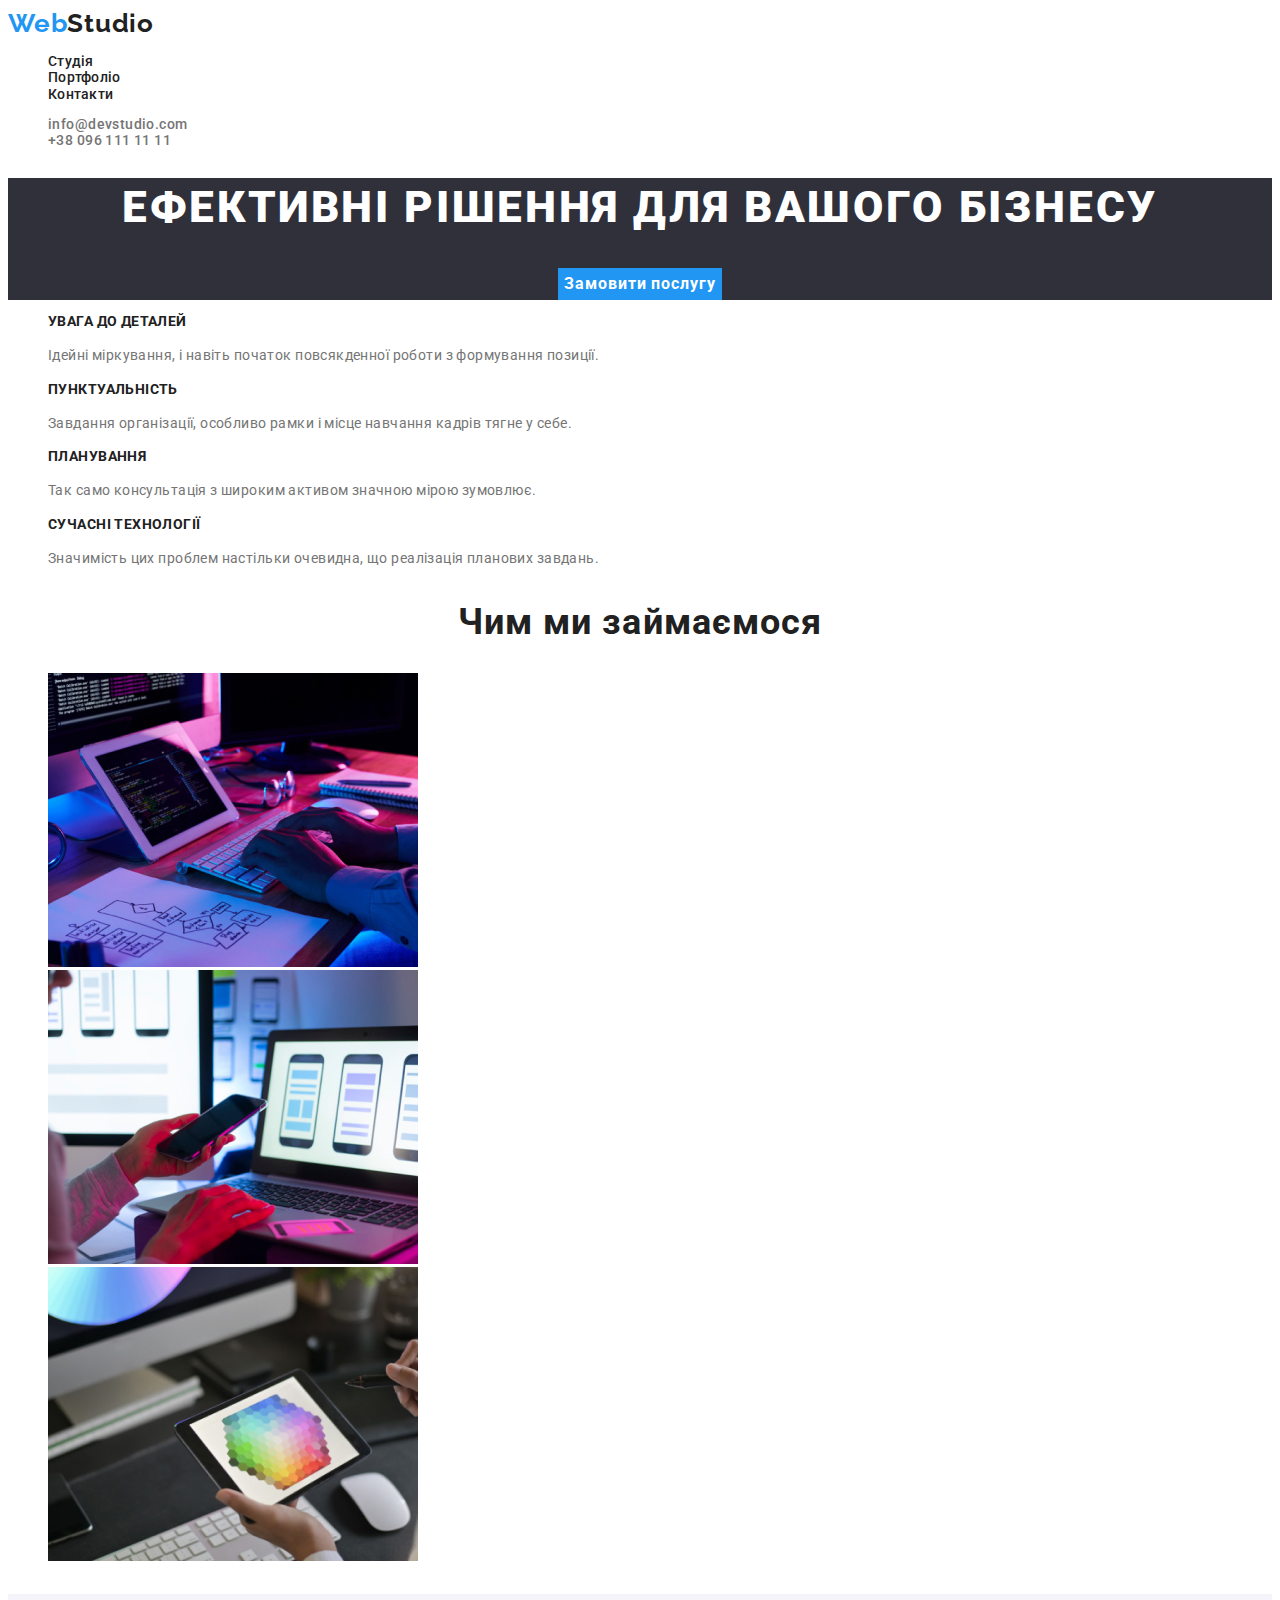
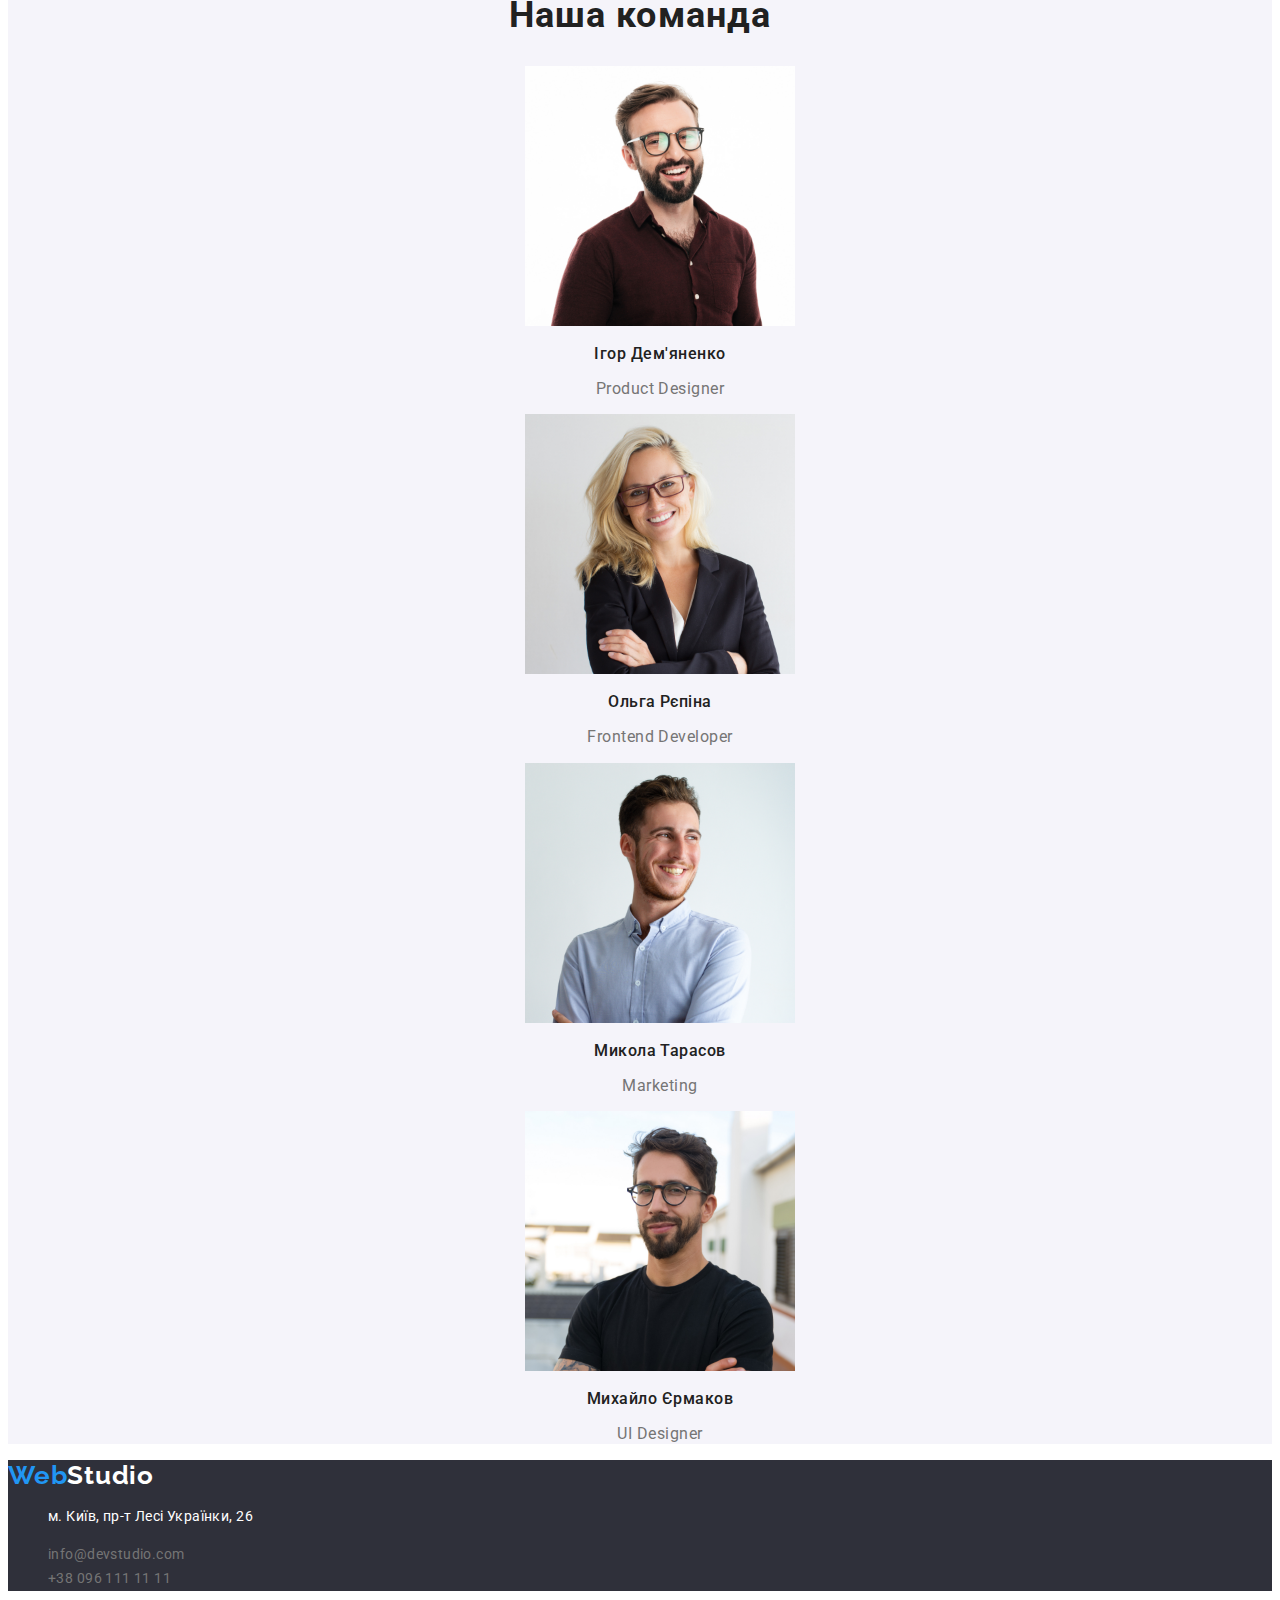
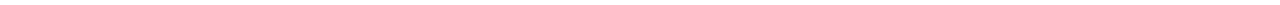
==== index.html @ a3931d2d "Create" ====
<!DOCTYPE html>
<html lang="uk">
  <head>
    <meta charset="UTF-8" />
    <meta http-equiv="X-UA-Compatible" content="IE=edge" />
    <meta name="viewport" content="width=device-width, initial-scale=1.0" />
    <title>Студія</title>
    <link rel="preconnect" href="https://fonts.googleapis.com" />
    <link rel="preconnect" href="https://fonts.gstatic.com" crossorigin />
    <link
      href="https://fonts.googleapis.com/css2?family=Raleway:wght@700&family=Roboto:wght@400;500;700&display=swap"
      rel="stylesheet"
    />
    <link rel="stylesheet" href="./css/styles.css" />
  </head>
  <body>
    <header>
      <a class="logo-link" href="/index.html">Web<span class="logo-header">Studio</span></a>
      <nav>
        <ul class="list">
          <li>
            <a class="link nav" href="./index.html">Студія</a>
          </li>
          <li>
            <a class="link nav" href="./portfolio.html">Портфоліо</a>
          </li>
          <li>
            <a class="link nav" href="#">Контакти</a>
          </li>
        </ul>
      </nav>
      <ul class="list">
        <li>
          <a class="link contacts-link" href="mailto:">info@devstudio.com</a>
        </li>
        <li>
          <a class="link contacts-link" href="tel:">+38 096 111 11 11</a>
        </li>
      </ul>
    </header>
    <main>
      <section class="hero">
        <h1 class="hero-tittle">Ефективні рішення для вашого бізнесу</h1>
        <button class="primary-button" type="button">Замовити послугу</button>
      </section>
      <section>
        <ul class="list">
          <li>
            <h2 class="features">УВАГА ДО ДЕТАЛЕЙ</h2>
            <p class="features-description">
              Ідейні міркування, і навіть початок повсякденної роботи з формування позиції.
            </p>
          </li>
          <li>
            <h2 class="features">ПУНКТУАЛЬНІСТЬ</h2>
            <p class="features-description">
              Завдання організації, особливо рамки і місце навчання кадрів тягне у себе.
            </p>
          </li>
          <li>
            <h2 class="features">ПЛАНУВАННЯ</h2>
            <p class="features-description">
              Так само консультація з широким активом значною мірою зумовлює.
            </p>
          </li>
          <li>
            <h2 class="features">СУЧАСНІ ТЕХНОЛОГІЇ</h2>
            <p class="features-description">
              Значимість цих проблем настільки очевидна, що реалізація планових завдань.
            </p>
          </li>
        </ul>
      </section>
      <section>
        <h2 class="preview">Чим ми займаємося</h2>
        <ul class="list">
          <li>
            <img src="./images/imgbox1.jpg" alt="typing on the keyboard" width="370" />
          </li>
          <li>
            <img src="./images/imgbox2.jpg" alt="phone vs pc comparison" width="370" />
          </li>
          <li>
            <img src="./images/imgbox3.jpg" alt="sketching on a tablet" width="370" />
          </li>
        </ul>
      </section>
      <section class="team">
        <h2 class="team-tittle">Наша команда</h2>
        <ul class="list profile">
          <li>
            <img src="./images/igordemyanenko.jpg" alt="Ігор Дем'яненко" width="270" />
            <h3 class="name">Ігор Дем'яненко</h3>
            <p class="speciality">Product Designer</p>
          </li>
          <li>
            <img src="./images/olgarepina.jpg" alt="Ольга Рєпіна" width="270" />
            <h3 class="name">Ольга Рєпіна</h3>
            <p class="speciality">Frontend Developer</p>
          </li>
          <li>
            <img src="./images/mykolatarasov.jpg" alt="Микола Тарасов" width="270" />
            <h3 class="name">Микола Тарасов</h3>
            <p class="speciality">Marketing</p>
          </li>
          <li>
            <img src="./images/myhailoyermakov.jpg" alt="Михайло Єрмаков" width="270" />
            <h3 class="name">Михайло Єрмаков</h3>
            <p class="speciality">UI Designer</p>
          </li>
        </ul>
      </section>
    </main>
    <footer class="footer">
      <a class="logo-link" href="/index.html">Web<span class="logo-footer">Studio</span></a>
      <address class="footer-adress">
        <ul class="list">
          <li><p class="adress">м. Київ, пр-т Лесі Українки, 26</p></li>
          <li>
            <a class="link footer-contacts" href="mailto:">info@devstudio.com</a>
          </li>
          <li>
            <a class="link footer-contacts" href="tel:">+38 096 111 11 11</a>
          </li>
        </ul>
      </address>
    </footer>
  </body>
</html>
---- css/styles.css ----
:root{
    --color-background-main:#FFFFFF;
    --color-background-secondary:#2F303A;
    --color-background-accent: #F5F4FA;
    --color-accent:#2196F3;
    --color-font-main:#212121;
    --color-font-secondary: #757575;
    --color-font-accent: #FFFFFF;
}

body{
    font-family: 'Roboto', sans-serif;
    font-size: 14px;
    text-transform: none;
    color: var(--color-font-main);
}

.footer {
    background-color: var(--color-background-secondary);
}


.logo-link {
    color: var(--color-accent);
    text-decoration: none;
    font-family: 'Raleway', sans-serif;
    font-size: 26px;
    line-height: 1.1923;
    font-weight: 700;
    letter-spacing: 0.03em;
}
.logo-header {
    color: var(--color-font-main);
    }

.logo-footer {
    color: var(--color-font-accent);}



.nav{color: var(--color-font-main);
    font-size: 14px;
    font-weight: 500;
    line-height: 1.17;
    letter-spacing: 0.02em;
}

.link{
    text-decoration: none;
}

.list {list-style: none;
text-transform: none;}

.link:hover {
    color: var(--color-accent);
}


.contacts-link {
    color: var(--color-font-secondary);
    font-size: 14px;
    font-weight: 500;
    line-height: 1.17;
    letter-spacing: 0.03em;
}

.footer-adress{font-style: normal;}

.footer-contacts{
    color: var(--color-font-secondary);
    line-height: 1.71;
    letter-spacing: 0.03em;

}
.adress {
    color: var(--color-font-accent);
    line-height: 1.71;
    letter-spacing: 0.03em;
}

.hero {
    background-color: var(--color-background-secondary);
    text-align: center;
    vertical-align: top;
    text-transform: uppercase;
}
.hero-tittle{
    color: var(--color-font-accent);
    font-size: 44px;
    line-height: 1.36;
    font-weight: 900;
    letter-spacing: 0.06em;   
}

.primary-button {
    font-family: inherit;
    background-color: var(--color-accent);
    color: var(--color-font-accent);
    border: none;
    font-size: 16px;
    font-weight: 700;
    line-height: 1.88;
    letter-spacing: 0.06em;
    cursor: pointer;
    }
.primary-button:hover {
    background-color: var(--color-accent);
    color: var(--color-font-accent);
    border: none;
}

.filter{
    font-family: inherit;
    background-color: var(--color-background-accent);
    color: var(--color-font-main);
    border:none;
    font-size: 16px;
    font-weight: 500;
    line-height: 1.66;
    letter-spacing: 0.03em;
    cursor: pointer;
}
.filter:hover {
    color: var(--color-background-accent);
    background-color: var(--color-accent);
    border: none;
}
.filter:focus {
    color: var(--color-background-accent);
    background-color: var(--color-accent);
    border: none;
}
.features{
    color: var(--color-font-main);
    font-size: 14px;
    font-weight: 700;
    line-height: 1.14;
    letter-spacing: 0.03em;
    text-transform: uppercase;

}
.features-description {
    color: var(--color-font-secondary);
    line-height: 1.71;
    letter-spacing: 0.03em;
}

.preview{
    font-size: 36px;
    font-weight: 700;
    line-height: 1.17;
    letter-spacing: 0.03em;
    text-align: center;
}
.case {
    color: var(--color-font-main);
    font-size: 18px;
    font-weight: 700;
    line-height: 2;
    letter-spacing: 0.03em;
}
.case-type {
    color: var(--color-font-secondary);
    font-size: 16px;
    line-height: 1.875;
    letter-spacing: 0.03em;
    }


.team{
    background-color: var(--color-background-accent);
    text-align: center;
    vertical-align: top;
    text-transform: uppercase;
    }
.team-tittle {
    font-size: 36px;
    line-height: 1.17;
    font-weight: 700;
    letter-spacing: 0.03em;
    text-transform: none;
}
.name {
    color: var(--color-font-main);
    font-size: 16px;
    font-weight: 500;
    line-height: 1.17;
    letter-spacing: 0.03em;
    text-align: center;
}
.speciality {
    color: var(--color-font-secondary);
    font-size: 16px;
    line-height: 1.17;
    letter-spacing: 0.03em;
    text-align: center;
}
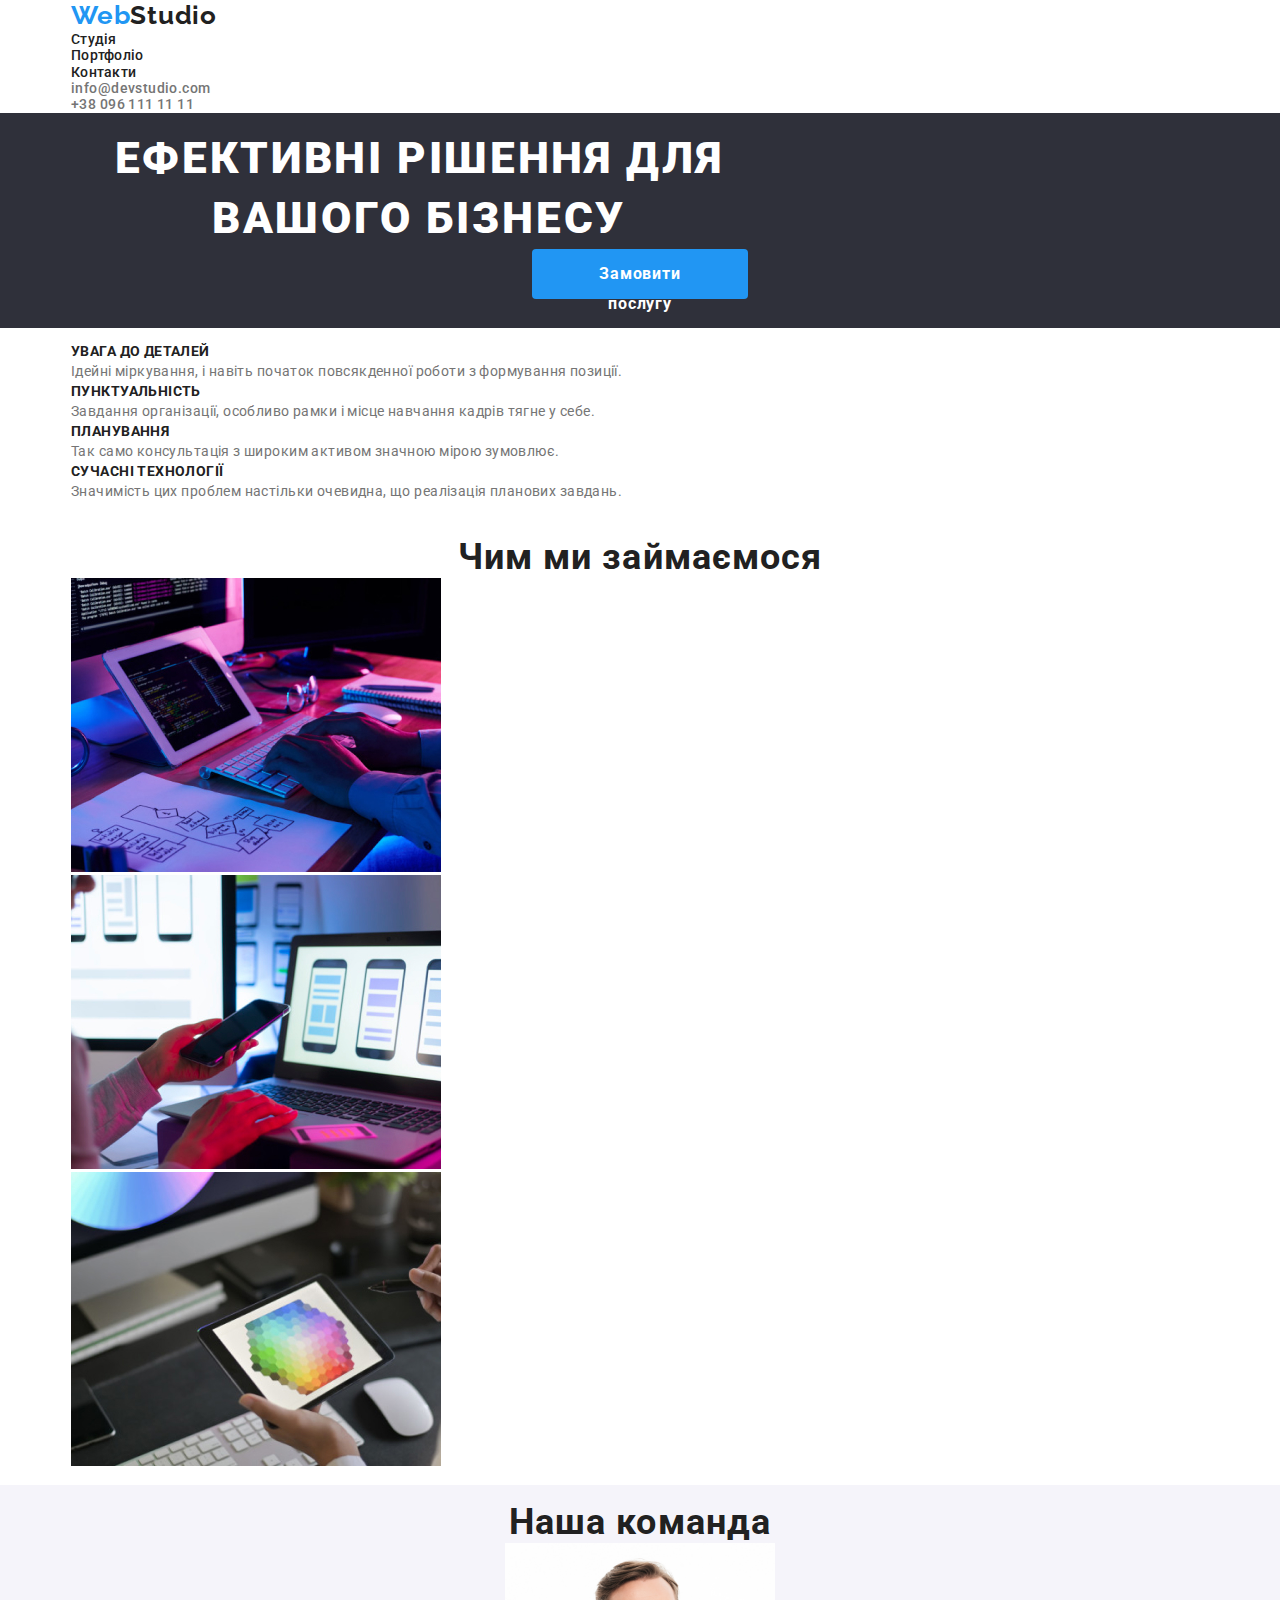
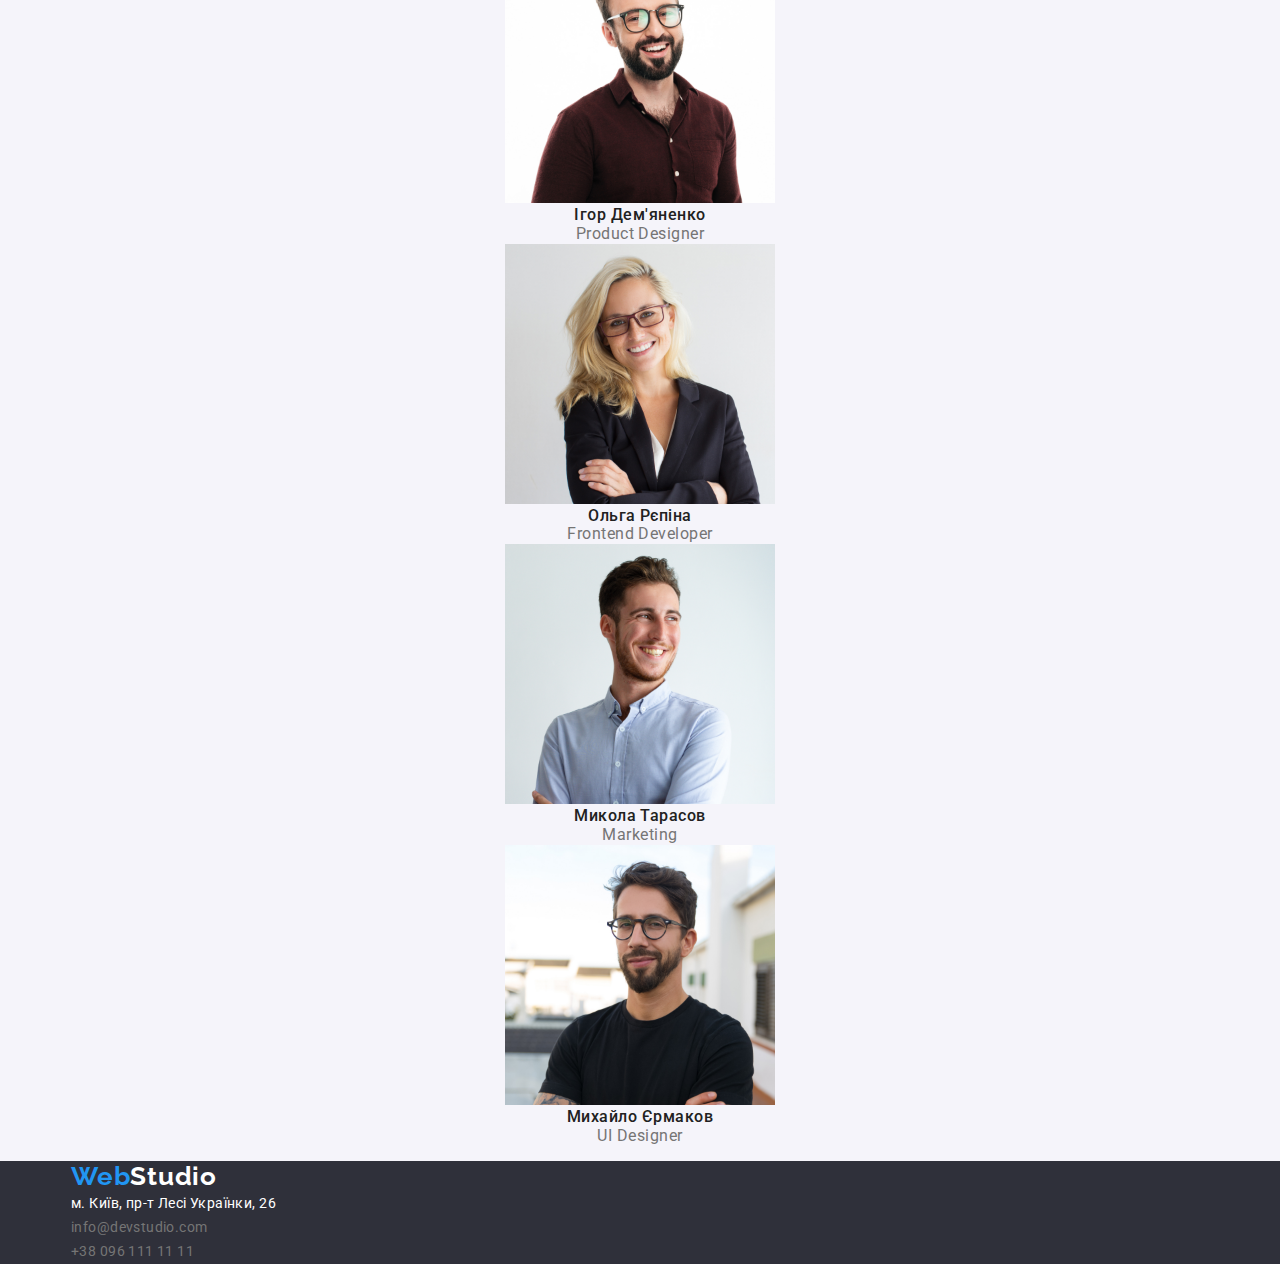
==== commit 30527d08: "Дополнение CSS" ====
--- a/index.html
+++ b/index.html
@@ -11,119 +11,135 @@
       href="https://fonts.googleapis.com/css2?family=Raleway:wght@700&family=Roboto:wght@400;500;700&display=swap"
       rel="stylesheet"
     />
+    <link
+      rel="stylesheet"
+      href="https://cdnjs.cloudflare.com/ajax/libs/modern-normalize/1.1.0/modern-normalize.min.css"
+    />
     <link rel="stylesheet" href="./css/styles.css" />
   </head>
   <body>
     <header>
-      <a class="logo-link" href="/index.html">Web<span class="logo-header">Studio</span></a>
-      <nav>
+      <div class="container header">
+        <a class="logo-link" href="/index.html">Web<span class="logo-header">Studio</span></a>
+        <nav>
+          <ul class="list">
+            <li>
+              <a class="link nav" href="./index.html">Студія</a>
+            </li>
+            <li>
+              <a class="link nav" href="./portfolio.html">Портфоліо</a>
+            </li>
+            <li>
+              <a class="link nav" href="#">Контакти</a>
+            </li>
+          </ul>
+        </nav>
         <ul class="list">
           <li>
-            <a class="link nav" href="./index.html">Студія</a>
+            <a class="link contacts-link" href="mailto:">info@devstudio.com</a>
           </li>
           <li>
-            <a class="link nav" href="./portfolio.html">Портфоліо</a>
-          </li>
-          <li>
-            <a class="link nav" href="#">Контакти</a>
+            <a class="link contacts-link" href="tel:">+38 096 111 11 11</a>
           </li>
         </ul>
-      </nav>
-      <ul class="list">
-        <li>
-          <a class="link contacts-link" href="mailto:">info@devstudio.com</a>
-        </li>
-        <li>
-          <a class="link contacts-link" href="tel:">+38 096 111 11 11</a>
-        </li>
-      </ul>
+      </div>
     </header>
     <main>
-      <section class="hero">
-        <h1 class="hero-tittle">Ефективні рішення для вашого бізнесу</h1>
-        <button class="primary-button" type="button">Замовити послугу</button>
+      <section class="hero section">
+        <div class="container">
+          <h1 class="hero-tittle">Ефективні рішення для вашого бізнесу</h1>
+          <button class="primary-button" type="button">Замовити послугу</button>
+        </div>
       </section>
-      <section>
-        <ul class="list">
-          <li>
-            <h2 class="features">УВАГА ДО ДЕТАЛЕЙ</h2>
-            <p class="features-description">
-              Ідейні міркування, і навіть початок повсякденної роботи з формування позиції.
-            </p>
-          </li>
-          <li>
-            <h2 class="features">ПУНКТУАЛЬНІСТЬ</h2>
-            <p class="features-description">
-              Завдання організації, особливо рамки і місце навчання кадрів тягне у себе.
-            </p>
-          </li>
-          <li>
-            <h2 class="features">ПЛАНУВАННЯ</h2>
-            <p class="features-description">
-              Так само консультація з широким активом значною мірою зумовлює.
-            </p>
-          </li>
-          <li>
-            <h2 class="features">СУЧАСНІ ТЕХНОЛОГІЇ</h2>
-            <p class="features-description">
-              Значимість цих проблем настільки очевидна, що реалізація планових завдань.
-            </p>
-          </li>
-        </ul>
+      <section class="section">
+        <div class="container">
+          <ul class="list">
+            <li>
+              <h2 class="features">УВАГА ДО ДЕТАЛЕЙ</h2>
+              <p class="features-description">
+                Ідейні міркування, і навіть початок повсякденної роботи з формування позиції.
+              </p>
+            </li>
+            <li>
+              <h2 class="features">ПУНКТУАЛЬНІСТЬ</h2>
+              <p class="features-description">
+                Завдання організації, особливо рамки і місце навчання кадрів тягне у себе.
+              </p>
+            </li>
+            <li>
+              <h2 class="features">ПЛАНУВАННЯ</h2>
+              <p class="features-description">
+                Так само консультація з широким активом значною мірою зумовлює.
+              </p>
+            </li>
+            <li>
+              <h2 class="features">СУЧАСНІ ТЕХНОЛОГІЇ</h2>
+              <p class="features-description">
+                Значимість цих проблем настільки очевидна, що реалізація планових завдань.
+              </p>
+            </li>
+          </ul>
+        </div>
       </section>
-      <section>
-        <h2 class="preview">Чим ми займаємося</h2>
-        <ul class="list">
-          <li>
-            <img src="./images/imgbox1.jpg" alt="typing on the keyboard" width="370" />
-          </li>
-          <li>
-            <img src="./images/imgbox2.jpg" alt="phone vs pc comparison" width="370" />
-          </li>
-          <li>
-            <img src="./images/imgbox3.jpg" alt="sketching on a tablet" width="370" />
-          </li>
-        </ul>
+      <section class="section">
+        <div class="container">
+          <h2 class="preview">Чим ми займаємося</h2>
+          <ul class="list">
+            <li>
+              <img src="./images/imgbox1.jpg" alt="typing on the keyboard" width="370" />
+            </li>
+            <li>
+              <img src="./images/imgbox2.jpg" alt="phone vs pc comparison" width="370" />
+            </li>
+            <li>
+              <img src="./images/imgbox3.jpg" alt="sketching on a tablet" width="370" />
+            </li>
+          </ul>
+        </div>
       </section>
-      <section class="team">
-        <h2 class="team-tittle">Наша команда</h2>
-        <ul class="list profile">
-          <li>
-            <img src="./images/igordemyanenko.jpg" alt="Ігор Дем'яненко" width="270" />
-            <h3 class="name">Ігор Дем'яненко</h3>
-            <p class="speciality">Product Designer</p>
-          </li>
-          <li>
-            <img src="./images/olgarepina.jpg" alt="Ольга Рєпіна" width="270" />
-            <h3 class="name">Ольга Рєпіна</h3>
-            <p class="speciality">Frontend Developer</p>
-          </li>
-          <li>
-            <img src="./images/mykolatarasov.jpg" alt="Микола Тарасов" width="270" />
-            <h3 class="name">Микола Тарасов</h3>
-            <p class="speciality">Marketing</p>
-          </li>
-          <li>
-            <img src="./images/myhailoyermakov.jpg" alt="Михайло Єрмаков" width="270" />
-            <h3 class="name">Михайло Єрмаков</h3>
-            <p class="speciality">UI Designer</p>
-          </li>
-        </ul>
+      <section class="team section">
+        <div class="container">
+          <h2 class="team-tittle">Наша команда</h2>
+          <ul class="list profile">
+            <li>
+              <img src="./images/igordemyanenko.jpg" alt="Ігор Дем'яненко" width="270" />
+              <h3 class="name">Ігор Дем'яненко</h3>
+              <p class="speciality">Product Designer</p>
+            </li>
+            <li>
+              <img src="./images/olgarepina.jpg" alt="Ольга Рєпіна" width="270" />
+              <h3 class="name">Ольга Рєпіна</h3>
+              <p class="speciality">Frontend Developer</p>
+            </li>
+            <li>
+              <img src="./images/mykolatarasov.jpg" alt="Микола Тарасов" width="270" />
+              <h3 class="name">Микола Тарасов</h3>
+              <p class="speciality">Marketing</p>
+            </li>
+            <li>
+              <img src="./images/myhailoyermakov.jpg" alt="Михайло Єрмаков" width="270" />
+              <h3 class="name">Михайло Єрмаков</h3>
+              <p class="speciality">UI Designer</p>
+            </li>
+          </ul>
+        </div>
       </section>
     </main>
     <footer class="footer">
-      <a class="logo-link" href="/index.html">Web<span class="logo-footer">Studio</span></a>
-      <address class="footer-adress">
-        <ul class="list">
-          <li><p class="adress">м. Київ, пр-т Лесі Українки, 26</p></li>
-          <li>
-            <a class="link footer-contacts" href="mailto:">info@devstudio.com</a>
-          </li>
-          <li>
-            <a class="link footer-contacts" href="tel:">+38 096 111 11 11</a>
-          </li>
-        </ul>
-      </address>
+      <div class="container">
+        <a class="logo-link" href="/index.html">Web<span class="logo-footer">Studio</span></a>
+        <address class="footer-adress">
+          <ul class="list">
+            <li><p class="adress">м. Київ, пр-т Лесі Українки, 26</p></li>
+            <li>
+              <a class="link footer-contacts" href="mailto:">info@devstudio.com</a>
+            </li>
+            <li>
+              <a class="link footer-contacts" href="tel:">+38 096 111 11 11</a>
+            </li>
+          </ul>
+        </address>
+      </div>
     </footer>
   </body>
 </html>
--- a/css/styles.css
+++ b/css/styles.css
@@ -15,6 +15,25 @@
     color: var(--color-font-main);
 }
 
+h1,
+h2,
+h3,
+p,
+ul {padding: 0;
+margin: 0;}
+
+.container{
+    width: 100%;
+    max-width: 1170px;
+    margin: 0 auto;
+    padding: 0 16px;
+}
+
+
+.section{
+    padding: 16px 16px;
+}
+
 .footer {
     background-color: var(--color-background-secondary);
 }
@@ -90,7 +109,13 @@
     font-size: 44px;
     line-height: 1.36;
     font-weight: 900;
-    letter-spacing: 0.06em;   
+    letter-spacing: 0.06em;
+    text-align: center;
+    vertical-align: top;
+    Width: 696px;
+    Height: 120px;
+    Top: 280px;
+    Left: 452px;
 }
 
 .primary-button {
@@ -103,7 +128,14 @@
     line-height: 1.88;
     letter-spacing: 0.06em;
     cursor: pointer;
-    }
+    width: 216px;
+    height: 50px;
+    top: 430px;
+    left: 692px;
+    border-radius: 4px;
+    padding: 10px 32px;
+    }
+
 .primary-button:hover {
     background-color: var(--color-accent);
     color: var(--color-font-accent);
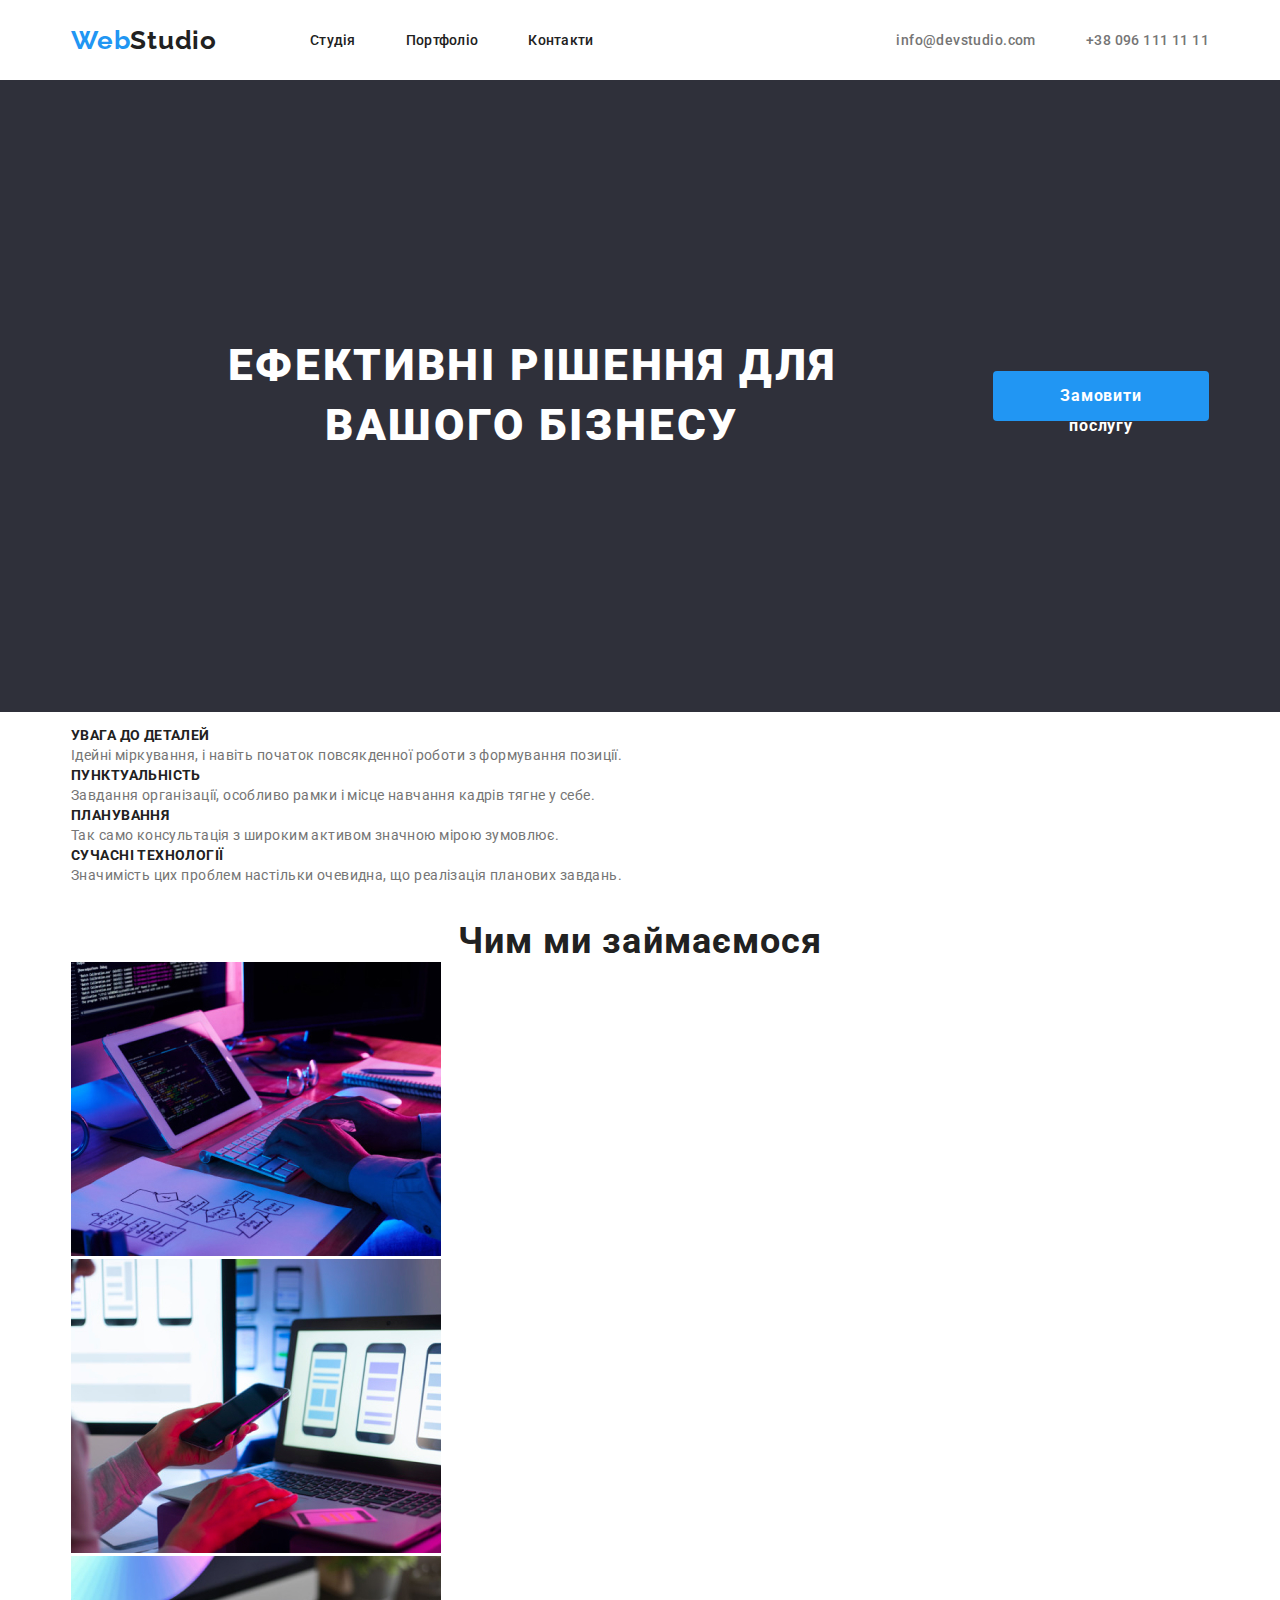
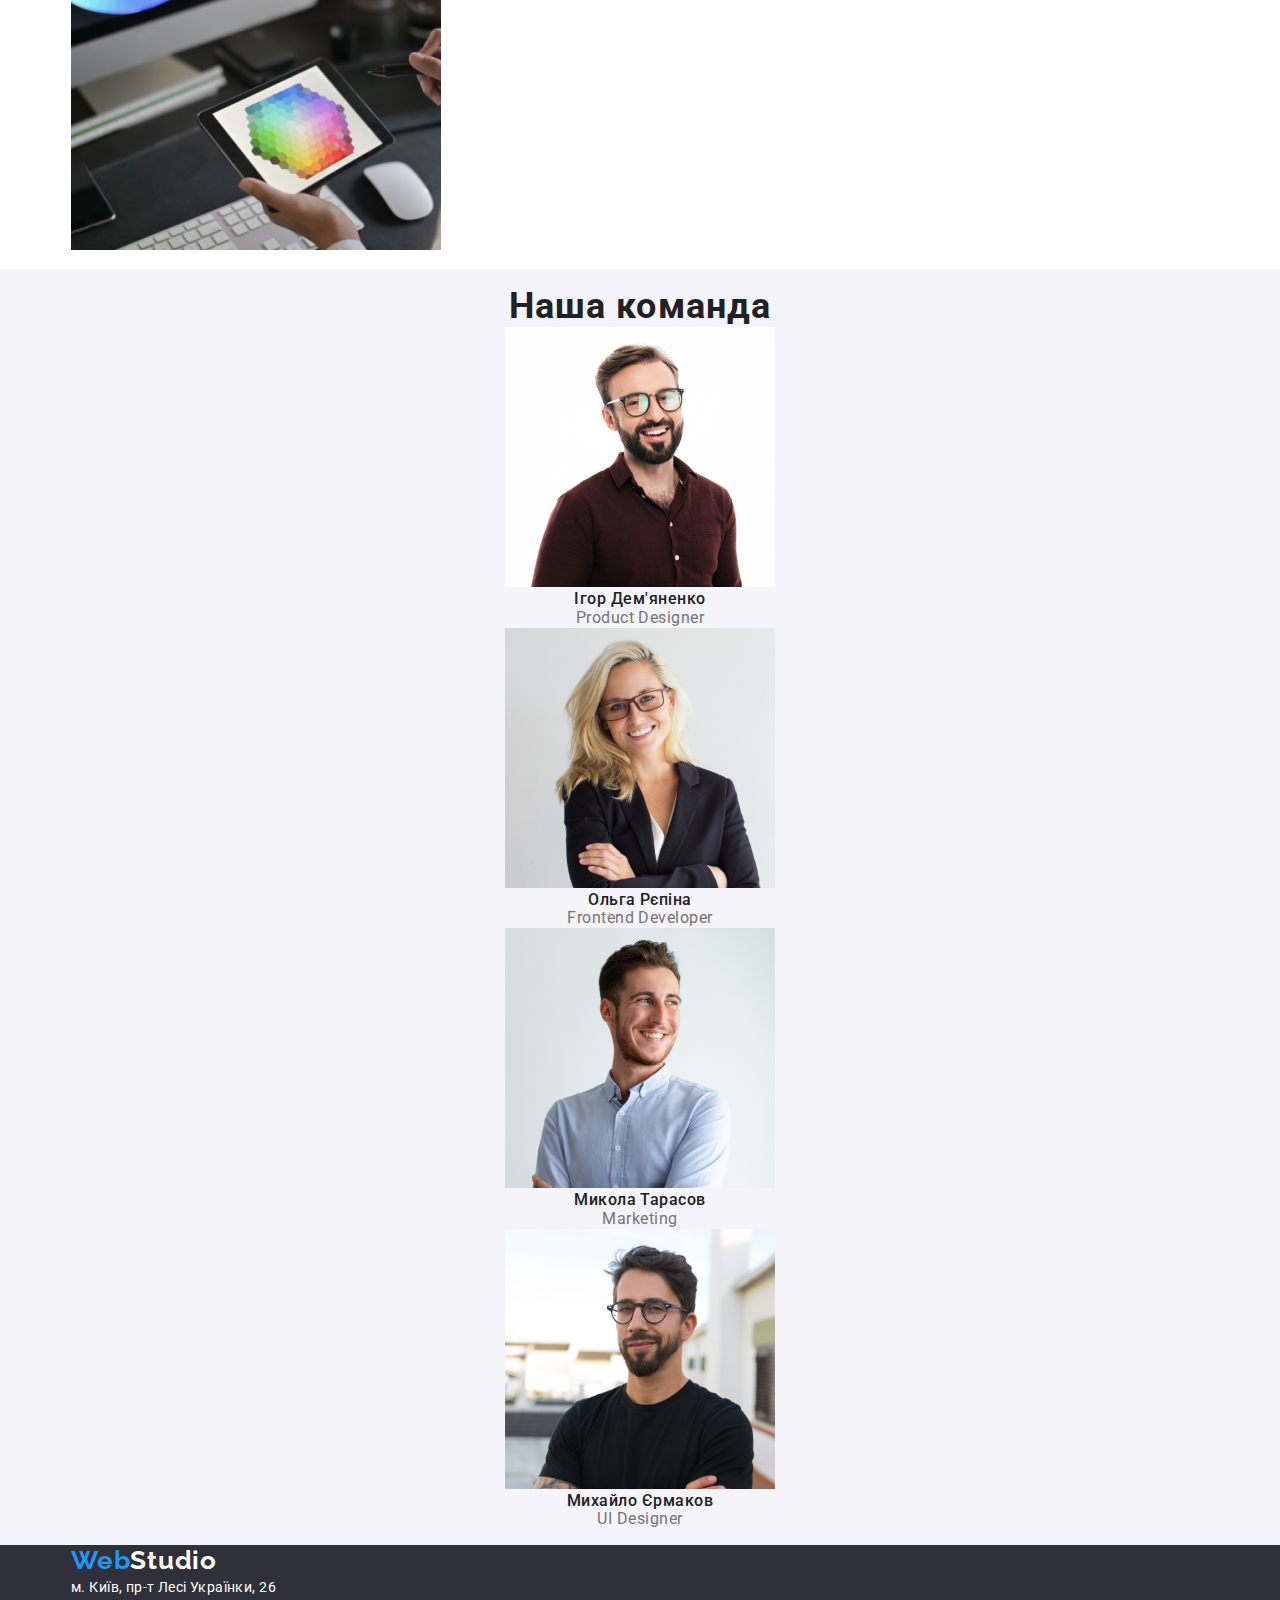
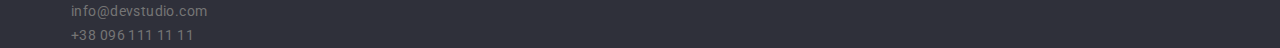
==== commit 0e2f32ae: "редакт" ====
--- a/index.html
+++ b/index.html
@@ -20,65 +20,71 @@
   <body>
     <header>
       <div class="container header">
-        <a class="logo-link" href="/index.html">Web<span class="logo-header">Studio</span></a>
-        <nav>
-          <ul class="list">
+        <div class="header-container">
+          <a class="logo-link" href="/index.html">Web<span class="logo-header">Studio</span></a>
+          <nav class="header-nav">
+            <ul class="list header-menu">
+              <li>
+                <a class="link nav" href="./index.html">Студія</a>
+              </li>
+              <li>
+                <a class="link nav" href="./portfolio.html">Портфоліо</a>
+              </li>
+              <li>
+                <a class="link nav" href="#">Контакти</a>
+              </li>
+            </ul>
+          </nav>
+          <ul class="list adress-list">
             <li>
-              <a class="link nav" href="./index.html">Студія</a>
+              <a class="link contacts-link" href="mailto:">info@devstudio.com</a>
             </li>
             <li>
-              <a class="link nav" href="./portfolio.html">Портфоліо</a>
-            </li>
-            <li>
-              <a class="link nav" href="#">Контакти</a>
+              <a class="link contacts-link" href="tel:">+38 096 111 11 11</a>
             </li>
           </ul>
-        </nav>
-        <ul class="list">
-          <li>
-            <a class="link contacts-link" href="mailto:">info@devstudio.com</a>
-          </li>
-          <li>
-            <a class="link contacts-link" href="tel:">+38 096 111 11 11</a>
-          </li>
-        </ul>
+        </div>
       </div>
     </header>
     <main>
       <section class="hero section">
         <div class="container">
-          <h1 class="hero-tittle">Ефективні рішення для вашого бізнесу</h1>
-          <button class="primary-button" type="button">Замовити послугу</button>
+          <div class="hero-container">
+            <h1 class="hero-tittle">Ефективні рішення для вашого бізнесу</h1>
+            <button class="primary-button" type="button">Замовити послугу</button>
+          </div>
         </div>
       </section>
       <section class="section">
         <div class="container">
-          <ul class="list">
-            <li>
-              <h2 class="features">УВАГА ДО ДЕТАЛЕЙ</h2>
-              <p class="features-description">
-                Ідейні міркування, і навіть початок повсякденної роботи з формування позиції.
-              </p>
-            </li>
-            <li>
-              <h2 class="features">ПУНКТУАЛЬНІСТЬ</h2>
-              <p class="features-description">
-                Завдання організації, особливо рамки і місце навчання кадрів тягне у себе.
-              </p>
-            </li>
-            <li>
-              <h2 class="features">ПЛАНУВАННЯ</h2>
-              <p class="features-description">
-                Так само консультація з широким активом значною мірою зумовлює.
-              </p>
-            </li>
-            <li>
-              <h2 class="features">СУЧАСНІ ТЕХНОЛОГІЇ</h2>
-              <p class="features-description">
-                Значимість цих проблем настільки очевидна, що реалізація планових завдань.
-              </p>
-            </li>
-          </ul>
+          <div class="advantages-container">
+            <ul class="list">
+              <li>
+                <h2 class="features">УВАГА ДО ДЕТАЛЕЙ</h2>
+                <p class="features-description">
+                  Ідейні міркування, і навіть початок повсякденної роботи з формування позиції.
+                </p>
+              </li>
+              <li>
+                <h2 class="features">ПУНКТУАЛЬНІСТЬ</h2>
+                <p class="features-description">
+                  Завдання організації, особливо рамки і місце навчання кадрів тягне у себе.
+                </p>
+              </li>
+              <li>
+                <h2 class="features">ПЛАНУВАННЯ</h2>
+                <p class="features-description">
+                  Так само консультація з широким активом значною мірою зумовлює.
+                </p>
+              </li>
+              <li>
+                <h2 class="features">СУЧАСНІ ТЕХНОЛОГІЇ</h2>
+                <p class="features-description">
+                  Значимість цих проблем настільки очевидна, що реалізація планових завдань.
+                </p>
+              </li>
+            </ul>
+          </div>
         </div>
       </section>
       <section class="section">
--- a/css/styles.css
+++ b/css/styles.css
@@ -29,6 +29,28 @@
     padding: 0 16px;
 }
 
+.header-container {
+    display: flex;
+    align-items: center;
+    gap: 93px;
+    height: 80px;
+    }
+
+.header-nav {
+    display: flex;
+    align-items: center;
+    justify-content: space-between;
+    flex-grow: 1;
+    gap: 50px;
+}
+.header-menu {
+    display: flex;
+    gap: 50px;
+}
+.adress-list{
+    display: flex;
+    gap: 50px;
+}
 
 .section{
     padding: 16px 16px;
@@ -37,7 +59,6 @@
 .footer {
     background-color: var(--color-background-secondary);
 }
-
 
 .logo-link {
     color: var(--color-accent);
@@ -104,6 +125,15 @@
     vertical-align: top;
     text-transform: uppercase;
 }
+
+.hero-container {
+    display: flex;
+    align-items: center;
+    justify-content: center;
+    height: 600px;
+    top: 80px;
+    }
+
 .hero-tittle{
     color: var(--color-font-accent);
     font-size: 44px;
@@ -111,11 +141,12 @@
     font-weight: 900;
     letter-spacing: 0.06em;
     text-align: center;
-    vertical-align: top;
+    vertical-align: text-top;
     Width: 696px;
     Height: 120px;
     Top: 280px;
     Left: 452px;
+    margin: 0 auto;
 }
 
 .primary-button {
@@ -163,6 +194,12 @@
     background-color: var(--color-accent);
     border: none;
 }
+
+.advantages-container{
+    display: flex;
+    justify-content: space-between;
+   }
+
 .features{
     color: var(--color-font-main);
     font-size: 14px;
